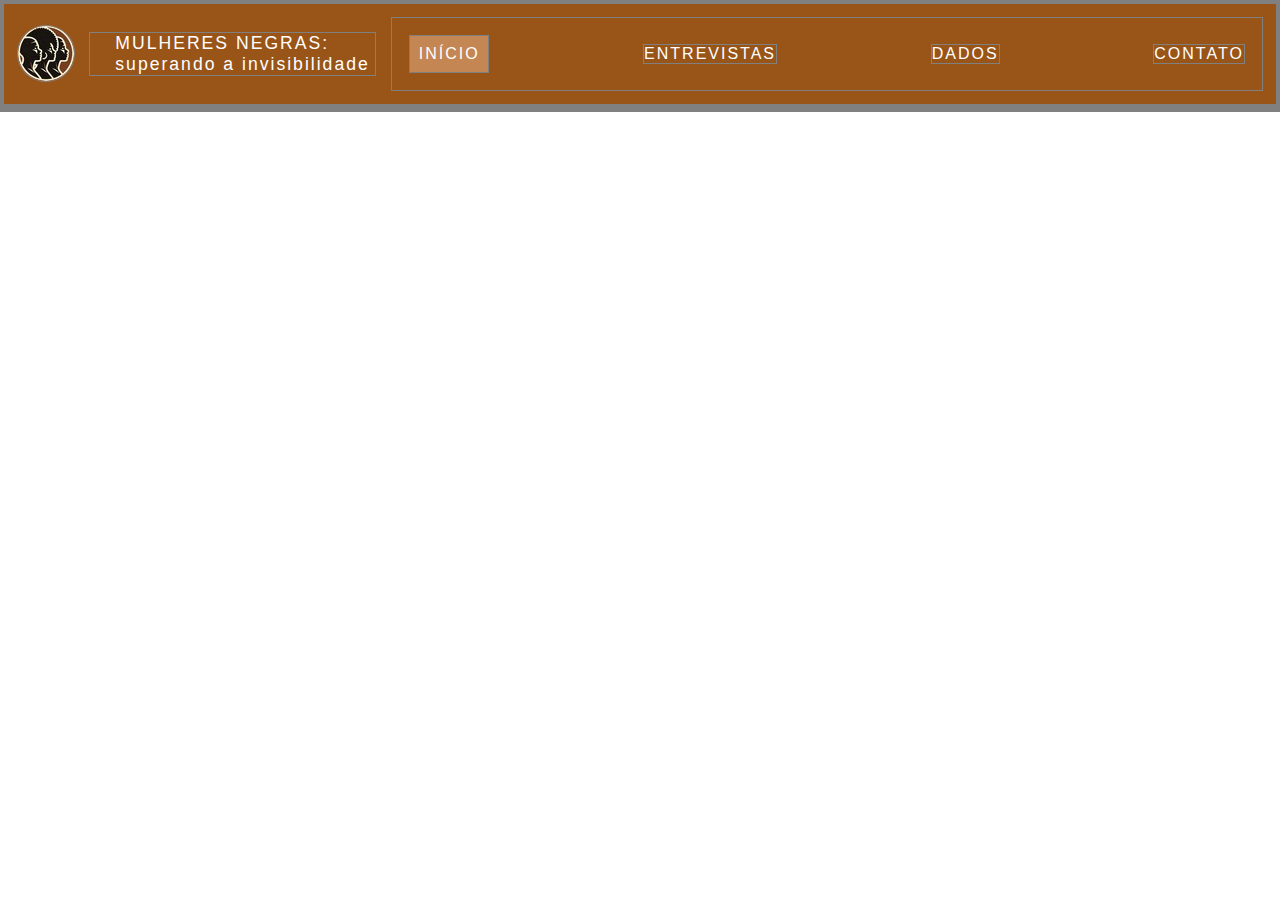
==== index.html @ 3ca7083d "cabeçalho da página" ====
<!DOCTYPE html>
<html lang="pt">
<head>
    <meta charset="UTF-8">
    <meta name="viewport" content="width=device-width, initial-scale=1.0">
    <link rel="stylesheet" href="style/index.css">
    <title>Superando a invisibilidade</title>
</head>
<body>
    <header>
    </header>

    <div id="menuOculto">
    </div>

    <main>

    </main>

    <footer>

    </footer>

    <script src="js/header.js
    "></script>
    <script src="js/index.js"></script>
    
</body>
</html>
---- style/index.css ----
* {
  border: 1px solid gray;
  box-sizing: border-box;
  margin: 0;
  padding: 0;
}

body {
  font-family: Arial, Helvetica, sans-serif;
  letter-spacing: 2px;
}

#tituloLogo {
  background-color: rgb(153, 84, 24);
  width: 100%;
  padding: 1%;
  color: rgb(255, 255, 255);
  display: flex;
  flex-direction: row;
  justify-content: space-between;
  align-items: center;
}

.linkTopo {
  text-decoration: none;
  color: white;
  margin: 2%;
}
.linkTopo:hover {
  transition: all 1s;
  background-color: rgb(196, 134, 83);
  padding: 1%;
}

#acessos {
  width: 70%;
  display: flex;
  flex-direction: row;
  justify-content: space-between;
  align-items: center;
  flex-wrap: wrap;
}

#logoTitulo {
  border-radius: 50%;
}

#titulo {
  width: 23%;
  font-size: 110%;
  padding-left: 2%;
}

#menuOculto {
  display: flex;
  flex-direction: row;
  justify-content: space-between;
  align-items: center;
  background-color: rgb(66, 42, 22);
  width: 100%;
  flex-wrap: wrap;
  display: none;
}
#menuOculto .linkTopo {
  width: 45%;
  text-align: center;
}

#hamburger {
  display: none;
  border: dashed 2px rgb(66, 42, 22);
}

@media screen and (max-width: 700px) {
  #acessos {
    display: none;
  }
  #titulo {
    width: 85%;
  }
  #hamburger {
    display: inline-block;
  }
}
#inicio {
  background-color: rgb(196, 134, 83);
  padding: 1%;
}/*# sourceMappingURL=index.css.map */
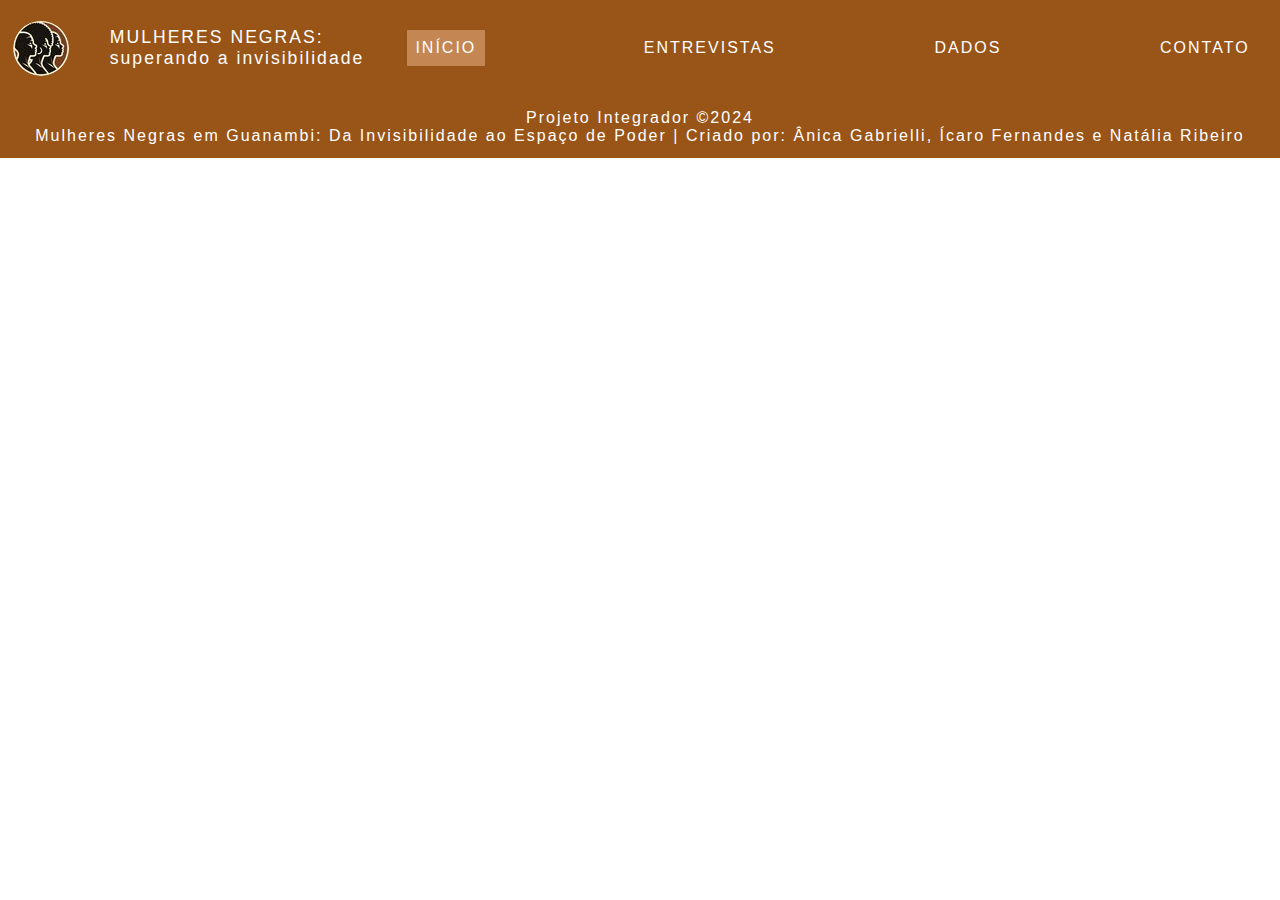
==== commit 892904c3: "footer" ====
--- a/index.html
+++ b/index.html
@@ -24,6 +24,9 @@
     <script src="js/header.js
     "></script>
     <script src="js/index.js"></script>
-    
+    <script src="js/footer.js"></script>
+
+
+
 </body>
 </html>--- a/style/index.css
+++ b/style/index.css
@@ -1,5 +1,4 @@
 * {
-  border: 1px solid gray;
   box-sizing: border-box;
   margin: 0;
   padding: 0;
@@ -82,6 +81,15 @@
     display: inline-block;
   }
 }
+footer {
+  width: 100%;
+  background-color: rgb(153, 84, 24);
+  color: rgb(255, 255, 255);
+  text-align: center;
+  padding: 1%;
+  bottom: 0;
+}
+
 #inicio {
   background-color: rgb(196, 134, 83);
   padding: 1%;
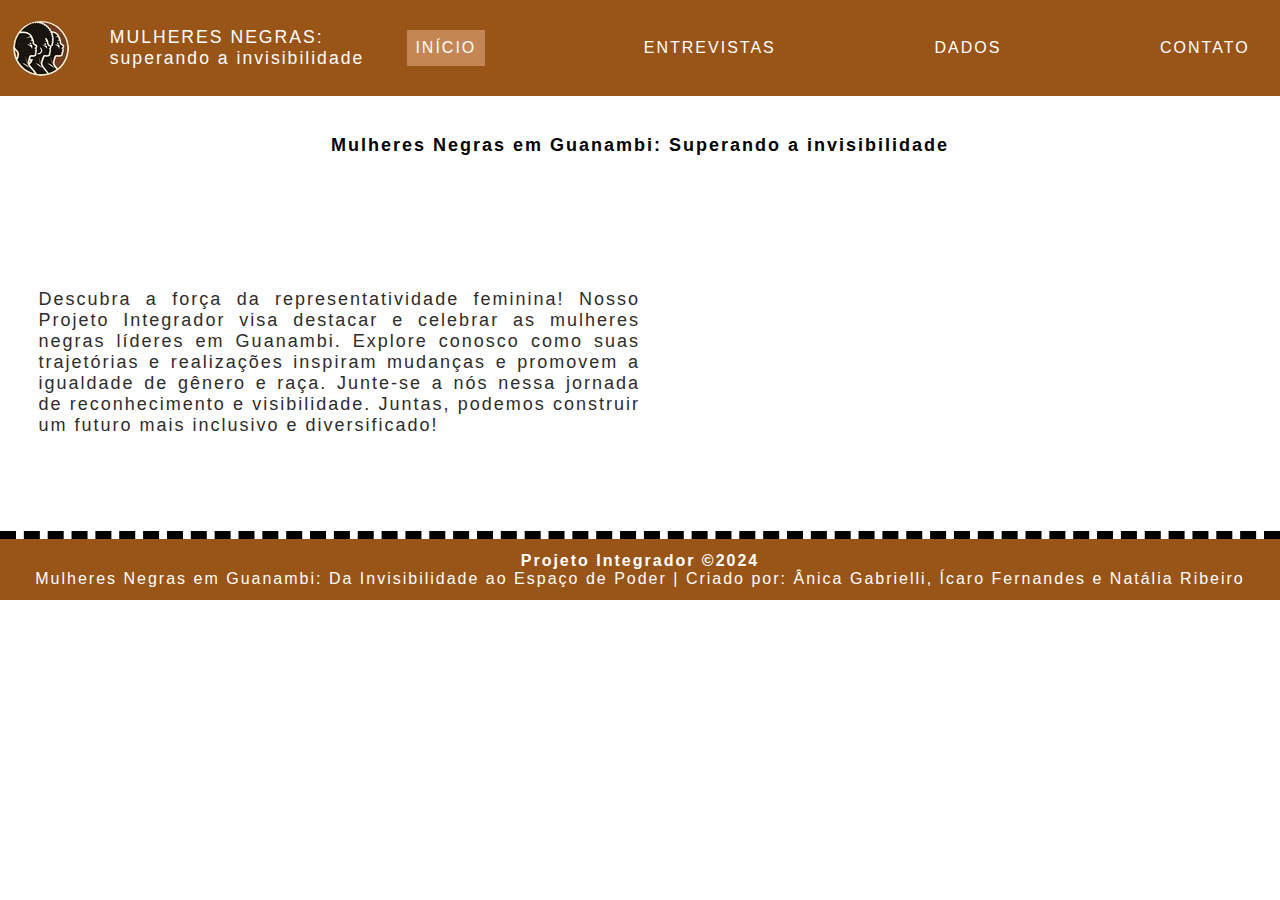
==== commit f5ed56ec: "elementos da main" ====
--- a/index.html
+++ b/index.html
@@ -4,6 +4,7 @@
     <meta charset="UTF-8">
     <meta name="viewport" content="width=device-width, initial-scale=1.0">
     <link rel="stylesheet" href="style/index.css">
+    <link rel="shortcut icon" href="./img/icone.png" >
     <title>Superando a invisibilidade</title>
 </head>
 <body>
@@ -12,7 +13,7 @@
 
     <div id="menuOculto">
     </div>
-
+    <h1>Mulheres Negras em Guanambi: Superando a invisibilidade</h1>
     <main>
 
     </main>
--- a/style/index.css
+++ b/style/index.css
@@ -75,9 +75,11 @@
     display: none;
   }
   #titulo {
+    font-size: smaller;
     width: 85%;
   }
   #hamburger {
+    margin-right: 3%;
     display: inline-block;
   }
 }
@@ -93,4 +95,42 @@
 #inicio {
   background-color: rgb(196, 134, 83);
   padding: 1%;
+}
+
+h1 {
+  text-align: center;
+  font-size: large;
+  padding: 3%;
+}
+
+main {
+  display: flex;
+  flex-direction: row;
+  justify-content: space-between;
+  align-items: center;
+  flex-wrap: wrap;
+  padding: 3%;
+  border-bottom: 8px dashed;
+}
+main #introducao {
+  font-size: 18px;
+  color: rgb(46, 44, 44);
+  text-align: justify;
+  width: 50%;
+}
+main #iframe {
+  width: 45%;
+}
+
+@media screen and (max-width: 700px) {
+  main {
+    flex-direction: column;
+  }
+  main #introducao {
+    width: 97%;
+    margin-bottom: 3%;
+  }
+  main #iframe {
+    width: 97%;
+  }
 }/*# sourceMappingURL=index.css.map */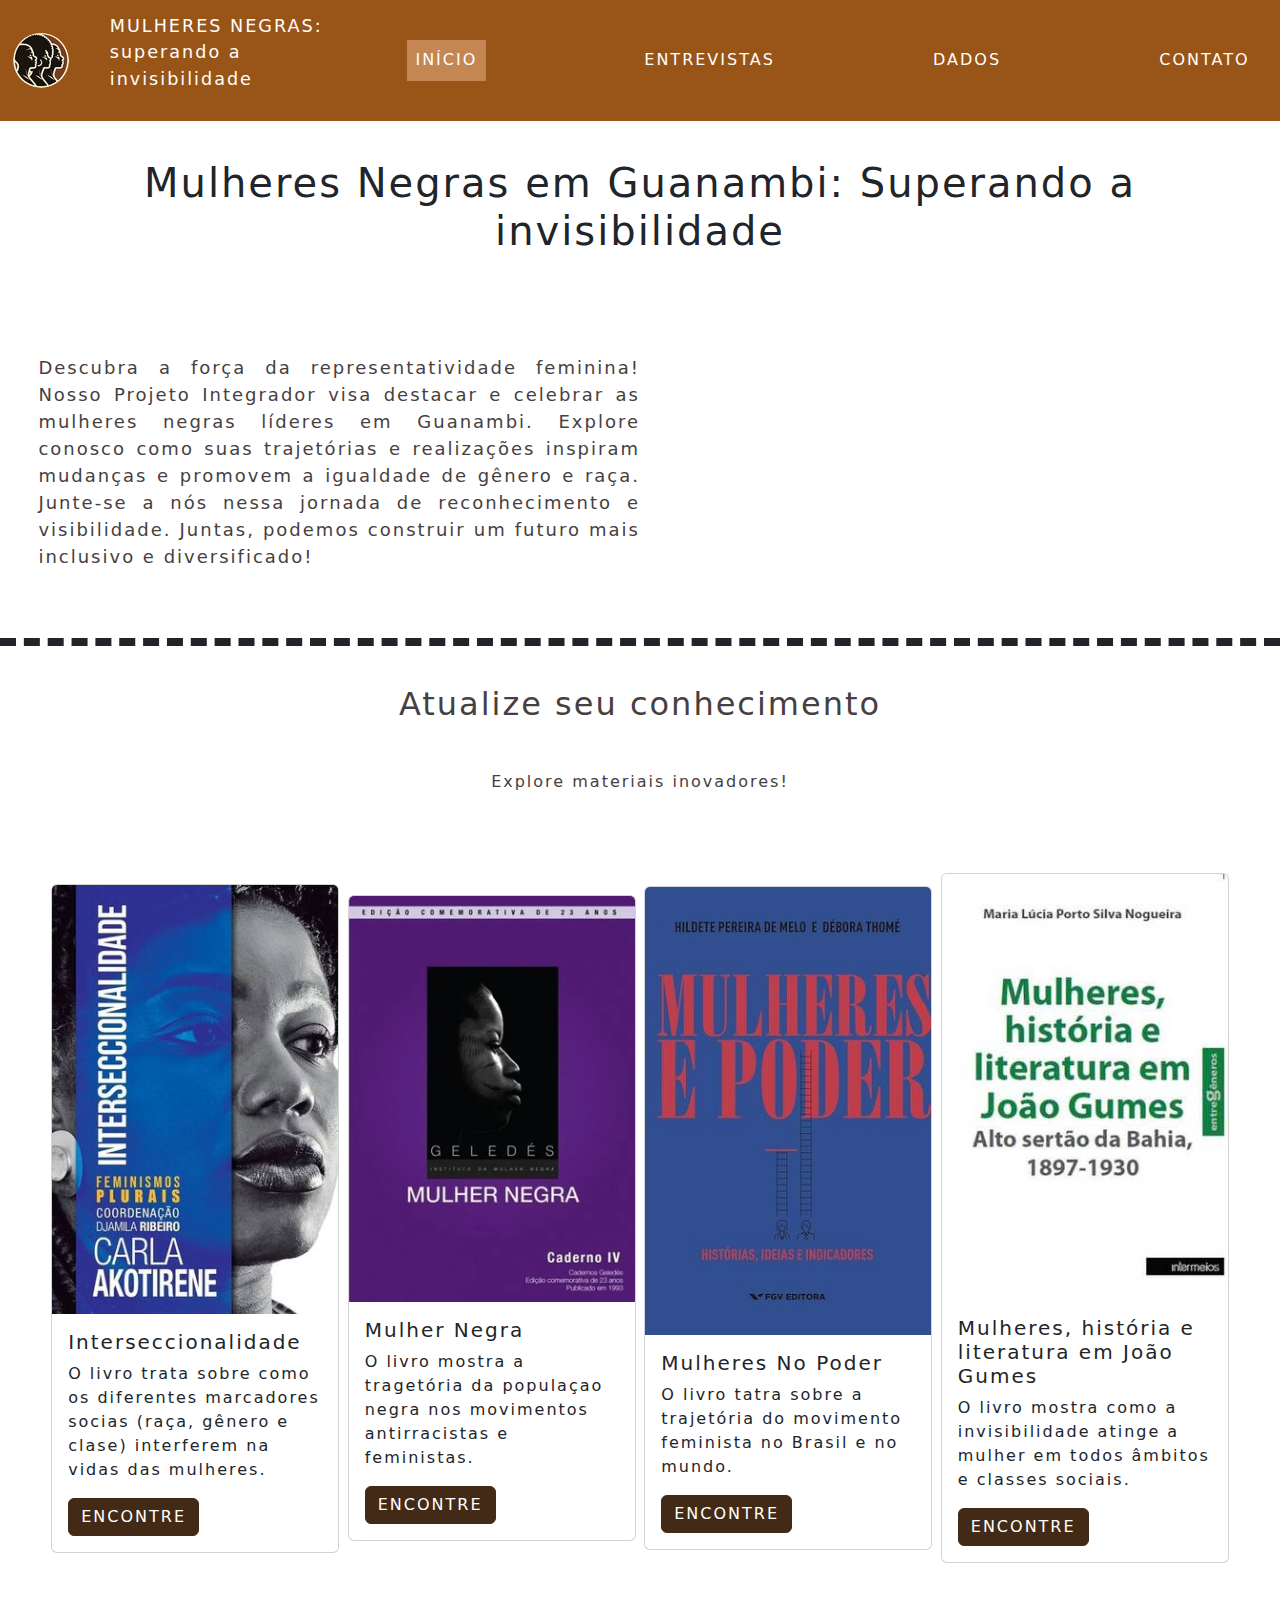
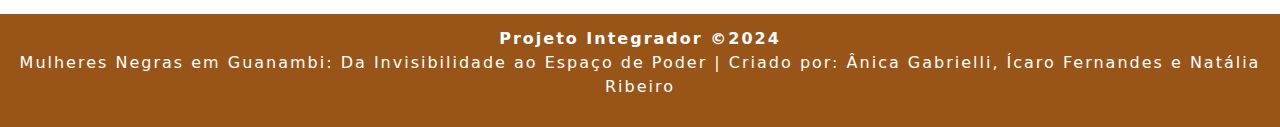
==== commit bf95e2b6: "livraria" ====
--- a/index.html
+++ b/index.html
@@ -5,6 +5,7 @@
     <meta name="viewport" content="width=device-width, initial-scale=1.0">
     <link rel="stylesheet" href="style/index.css">
     <link rel="shortcut icon" href="./img/icone.png" >
+    <link href="https://cdn.jsdelivr.net/npm/bootstrap@5.3.3/dist/css/bootstrap.min.css" rel="stylesheet">
     <title>Superando a invisibilidade</title>
 </head>
 <body>
@@ -15,9 +16,52 @@
     </div>
     <h1>Mulheres Negras em Guanambi: Superando a invisibilidade</h1>
     <main>
+    </main>
+    <section>
+        <h2>Atualize seu conhecimento</h2>
+        <p id="subtitulo">Explore materiais inovadores!</p>
+        <!-- Sessão de livros -->
 
-    </main>
+        <section id="livraria">
+            <div class="card" style="width: 18rem;">
+                <img src="./img/interseccionalidade.jpg" class="card-img-top" alt="Interseccionalidade">
+                <div class="card-body">
+                  <h5 class="card-title">Interseccionalidade</h5>
+                  <p class="card-text">O livro trata sobre como os diferentes marcadores socias (raça, gênero e clase) interferem na vidas das mulheres.</p>
+                  <a href="https://www.amazon.com.br/Interseccionalidade-Carla-Akotirene/dp/8598349690" class="btn btn-primary" id="botao">ENCONTRE</a>
+                </div>
+            </div>
+    
+            <div class="card" style="width: 18rem;">
+                <img src="./img/mulherNegra.jpg" class="card-img-top" alt="Mulher Negra">
+                <div class="card-body">
+                  <h5 class="card-title">Mulher Negra</h5>
+                  <p class="card-text">O livro mostra a tragetória da populaçao negra nos movimentos antirracistas e feministas.</p>
+                  <a href="https://www.geledes.org.br/" class="btn btn-primary" id="botao">ENCONTRE</a>
+                </div>
+            </div>
 
+            <div class="card" style="width: 18rem;">
+                <img src="./img/mulheresNoPoder.jpg" class="card-img-top" alt="Mulheres no Poder">
+                <div class="card-body">
+                  <h5 class="card-title">Mulheres No Poder</h5>
+                  <p class="card-text">O livro tatra sobre a trajetória do movimento feminista no Brasil e no mundo.</p>
+                  <a href="https://editora.fgv.br/produto/mulheres-e-poder-historias-ideias-e-indicadores-3246" class="btn btn-primary" id="botao">ENCONTRE</a>
+                </div>
+            </div>
+    
+            <div class="card" style="width: 18rem;">
+                <img src="./img/mulheresHistoriaELiteratura.jpg" class="card-img-top" alt="...">
+                <div class="card-body">
+                  <h5 class="card-title">Mulheres, história e literatura em João Gumes</h5>
+                  <p class="card-text">O livro mostra como a invisibilidade atinge a mulher em todos âmbitos e classes sociais.</p>
+                  <a href="https://www.americanas.com.br/produto/21864366/mulheres-historia-e-literatura-em-joao-gumes-alto-sertao-da-bahia-1897-1930-serie-entre-generos" class="btn btn-primary">ENCONTRE</a>
+                </div>
+            </div>
+    
+        </section>
+        
+    </section>
     <footer>
 
     </footer>
@@ -25,9 +69,7 @@
     <script src="js/header.js
     "></script>
     <script src="js/index.js"></script>
+    <script src="https://cdn.jsdelivr.net/npm/bootstrap@5.3.3/dist/js/bootstrap.bundle.min.js"></script>
     <script src="js/footer.js"></script>
-
-
-
 </body>
 </html>--- a/style/index.css
+++ b/style/index.css
@@ -114,12 +114,37 @@
 }
 main #introducao {
   font-size: 18px;
-  color: rgb(46, 44, 44);
+  color: rgb(71, 64, 64);
   text-align: justify;
   width: 50%;
 }
 main #iframe {
   width: 45%;
+}
+
+section {
+  color: rgb(71, 64, 64);
+}
+section h2 {
+  text-align: center;
+  padding: 3%;
+}
+section #subtitulo {
+  padding-bottom: 1%;
+  text-align: center;
+}
+
+#livraria {
+  display: flex;
+  flex-direction: row;
+  justify-content: space-between;
+  align-items: center;
+  flex-wrap: wrap;
+  padding: 4%;
+}
+#livraria .btn {
+  background-color: rgb(66, 42, 22);
+  border: solid 1px rgb(66, 42, 22);
 }
 
 @media screen and (max-width: 700px) {
@@ -128,9 +153,19 @@
   }
   main #introducao {
     width: 97%;
-    margin-bottom: 3%;
+    font-size: 16px;
+    margin-bottom: 30px;
   }
   main #iframe {
     width: 97%;
   }
+  #livraria {
+    display: flex;
+    flex-direction: column;
+    justify-content: space-between;
+    align-items: center;
+  }
+  #livraria .card {
+    margin-bottom: 30px;
+  }
 }/*# sourceMappingURL=index.css.map */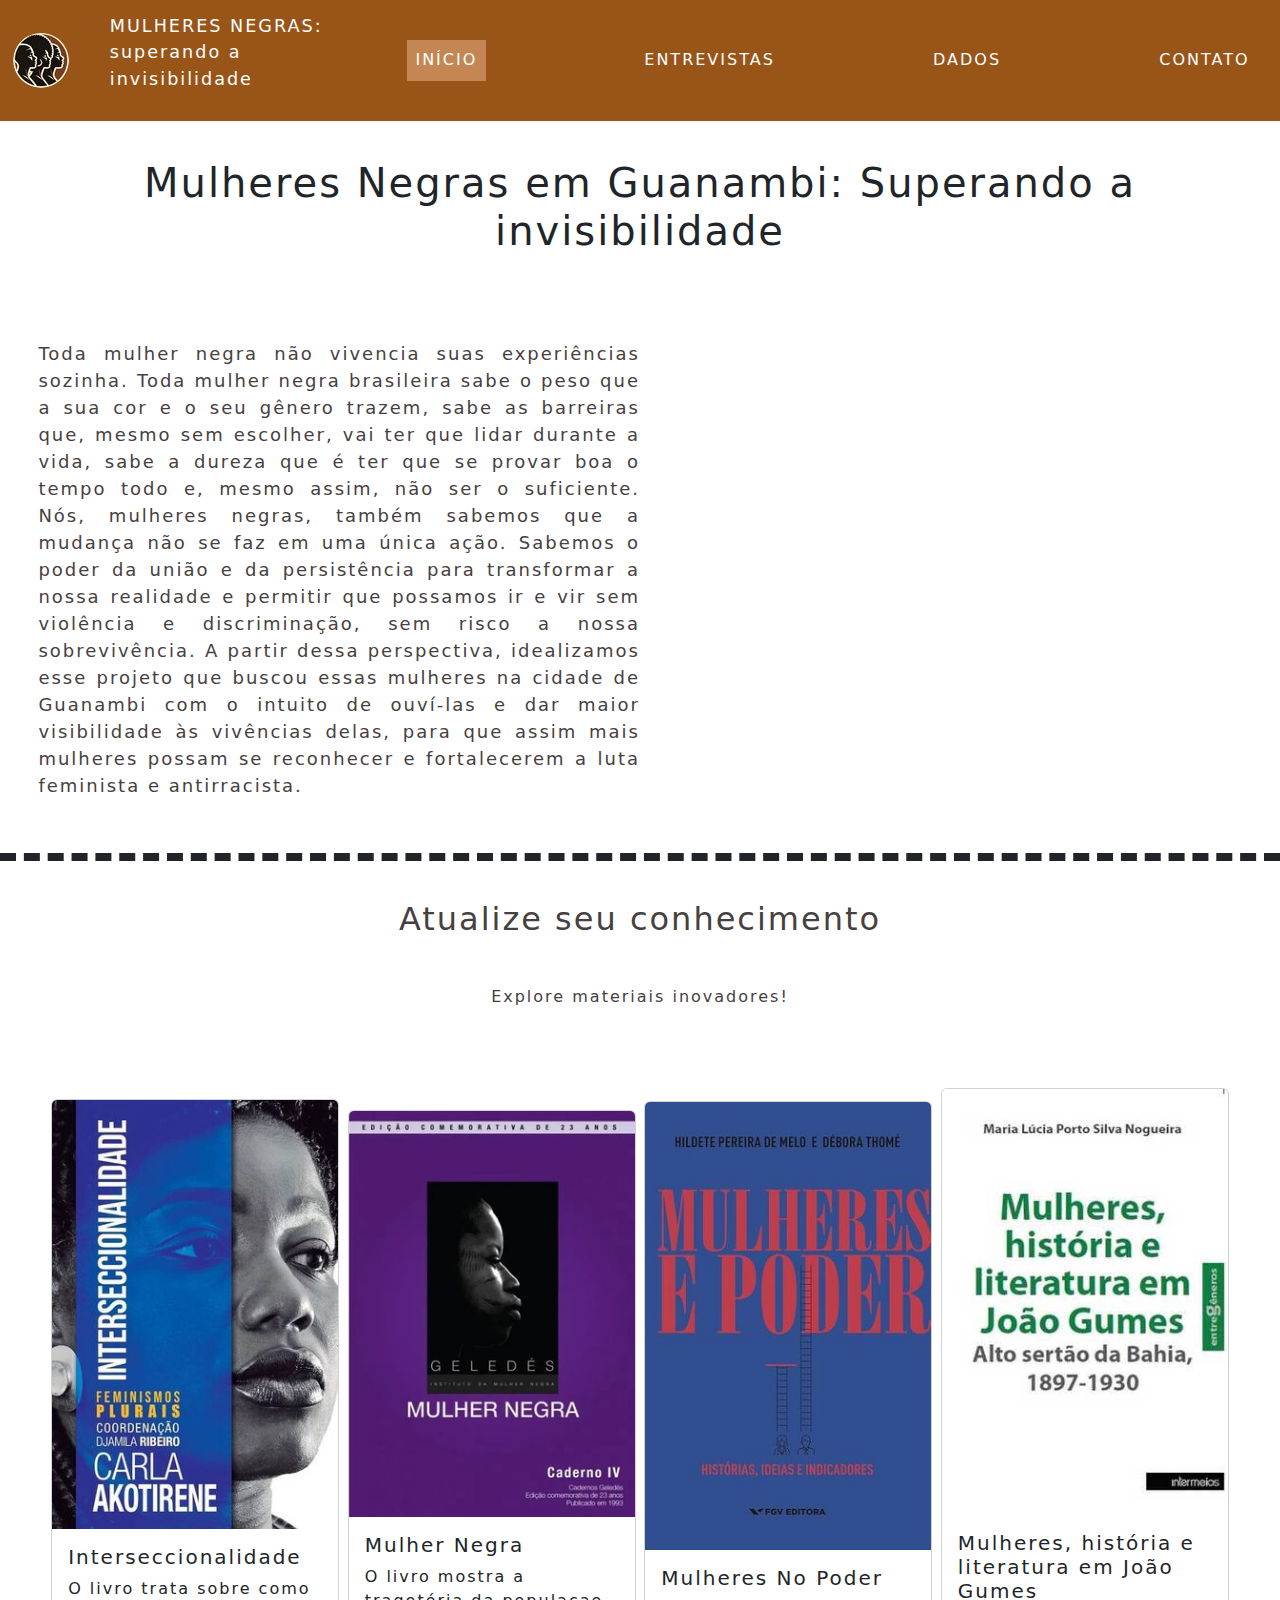
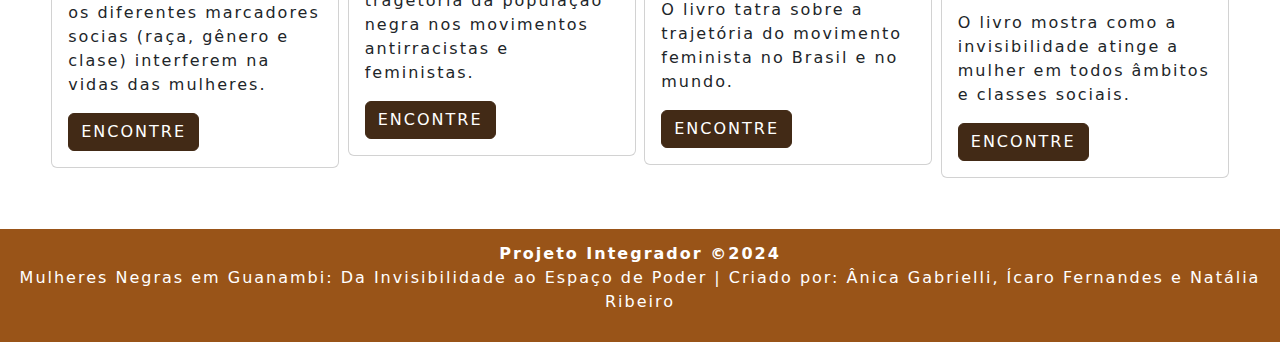
==== commit 09c1d8fb: "ajustes na página inicial" ====
--- a/index.html
+++ b/index.html
@@ -42,11 +42,11 @@
             </div>
 
             <div class="card" style="width: 18rem;">
-                <img src="./img/mulheresNoPoder.jpg" class="card-img-top" alt="Mulheres no Poder">
+                <img src="./img/mulheresNoPoder.jpg" class="card-img-top" alt="Mulheres E Poder">
                 <div class="card-body">
                   <h5 class="card-title">Mulheres No Poder</h5>
                   <p class="card-text">O livro tatra sobre a trajetória do movimento feminista no Brasil e no mundo.</p>
-                  <a href="https://editora.fgv.br/produto/mulheres-e-poder-historias-ideias-e-indicadores-3246" class="btn btn-primary" id="botao">ENCONTRE</a>
+                  <a href="https://www.magazineluiza.com.br/livro-mulheres-e-poder-fgv/p/aa1197ebg2/li/lhgr/?utm_source=bing&utm_medium=cpc&utm_campaign=bing_eco_per_ven_sho_all_sor_3p_all-products-std&partner_id=77025&utm_term=77025&msclkid=f45e2489e2081c9b432f434c24119ece&gclid=f45e2489e2081c9b432f434c24119ece&gclsrc=3p.ds" class="btn btn-primary" id="botao">ENCONTRE</a>
                 </div>
             </div>
     
--- a/style/index.css
+++ b/style/index.css
@@ -150,6 +150,7 @@
 @media screen and (max-width: 700px) {
   main {
     flex-direction: column;
+    padding-bottom: 50px;
   }
   main #introducao {
     width: 97%;
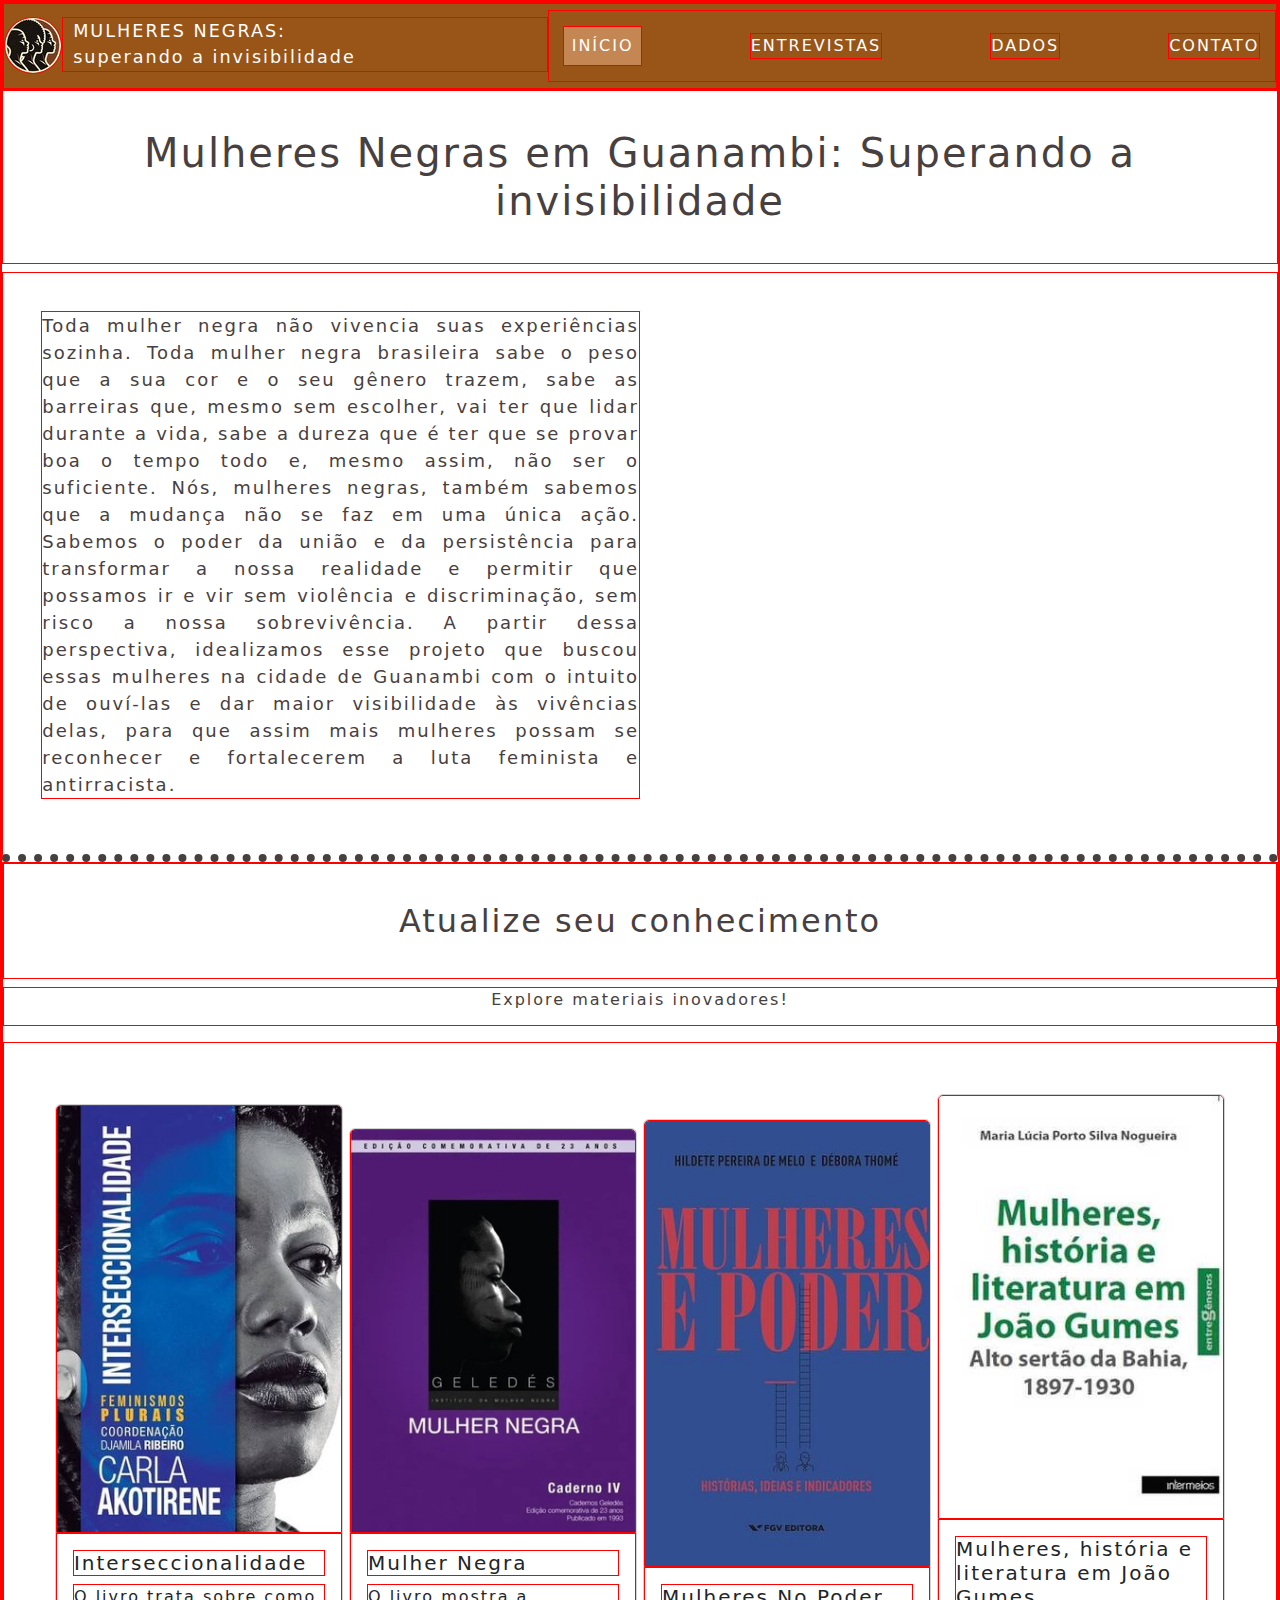
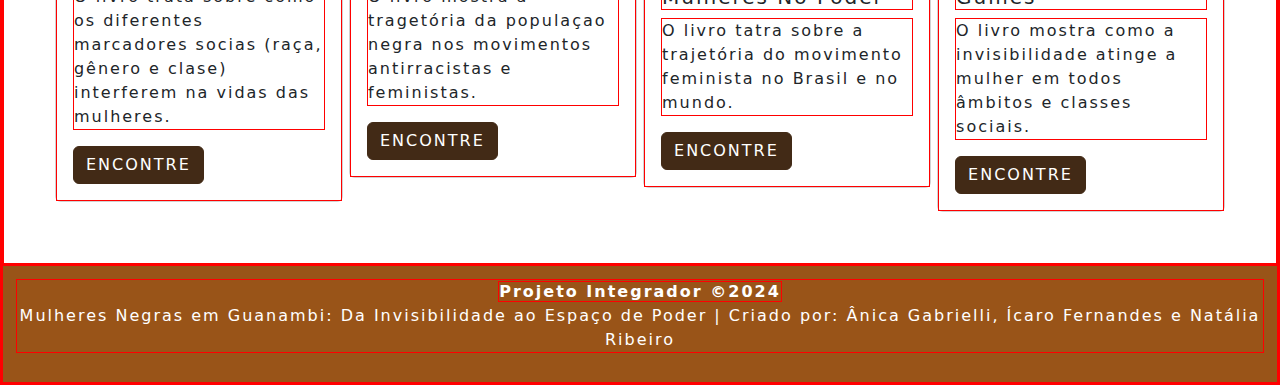
==== commit 5d49ed24: "ajustes nos dados" ====
--- a/index.html
+++ b/index.html
@@ -8,21 +8,31 @@
     <link href="https://cdn.jsdelivr.net/npm/bootstrap@5.3.3/dist/css/bootstrap.min.css" rel="stylesheet">
     <title>Superando a invisibilidade</title>
 </head>
+
 <body>
+  
     <header>
+
     </header>
 
     <div id="menuOculto">
     </div>
+
     <h1>Mulheres Negras em Guanambi: Superando a invisibilidade</h1>
+
     <main>
+
     </main>
+
     <section>
+
         <h2>Atualize seu conhecimento</h2>
         <p id="subtitulo">Explore materiais inovadores!</p>
+
         <!-- Sessão de livros -->
 
         <section id="livraria">
+
             <div class="card" style="width: 18rem;">
                 <img src="./img/interseccionalidade.jpg" class="card-img-top" alt="Interseccionalidade">
                 <div class="card-body">
@@ -62,6 +72,7 @@
         </section>
         
     </section>
+
     <footer>
 
     </footer>
@@ -71,5 +82,6 @@
     <script src="js/index.js"></script>
     <script src="https://cdn.jsdelivr.net/npm/bootstrap@5.3.3/dist/js/bootstrap.bundle.min.js"></script>
     <script src="js/footer.js"></script>
+
 </body>
 </html>--- a/style/index.css
+++ b/style/index.css
@@ -1,10 +1,12 @@
 * {
+  border: 1px solid red;
   box-sizing: border-box;
   margin: 0;
   padding: 0;
 }
 
 body {
+  color: rgb(71, 64, 64) !important;
   font-family: Arial, Helvetica, sans-serif;
   letter-spacing: 2px;
 }
@@ -12,7 +14,6 @@
 #tituloLogo {
   background-color: rgb(153, 84, 24);
   width: 100%;
-  padding: 1%;
   color: rgb(255, 255, 255);
   display: flex;
   flex-direction: row;
@@ -26,13 +27,13 @@
   margin: 2%;
 }
 .linkTopo:hover {
-  transition: all 1s;
+  transition: all 0.5s;
   background-color: rgb(196, 134, 83);
   padding: 1%;
 }
 
 #acessos {
-  width: 70%;
+  width: 60%;
   display: flex;
   flex-direction: row;
   justify-content: space-between;
@@ -45,9 +46,10 @@
 }
 
 #titulo {
-  width: 23%;
+  width: 40%;
   font-size: 110%;
-  padding-left: 2%;
+  padding-left: 0.8%;
+  margin-top: 1%;
 }
 
 #menuOculto {
@@ -77,6 +79,7 @@
   #titulo {
     font-size: smaller;
     width: 85%;
+    padding: 1%;
   }
   #hamburger {
     margin-right: 3%;
@@ -110,11 +113,10 @@
   align-items: center;
   flex-wrap: wrap;
   padding: 3%;
-  border-bottom: 8px dashed;
+  border-bottom: 8px dotted rgb(71, 64, 64);
 }
 main #introducao {
   font-size: 18px;
-  color: rgb(71, 64, 64);
   text-align: justify;
   width: 50%;
 }
@@ -122,9 +124,6 @@
   width: 45%;
 }
 
-section {
-  color: rgb(71, 64, 64);
-}
 section h2 {
   text-align: center;
   padding: 3%;
@@ -148,6 +147,9 @@
 }
 
 @media screen and (max-width: 700px) {
+  h1 {
+    padding-top: 50px;
+  }
   main {
     flex-direction: column;
     padding-bottom: 50px;
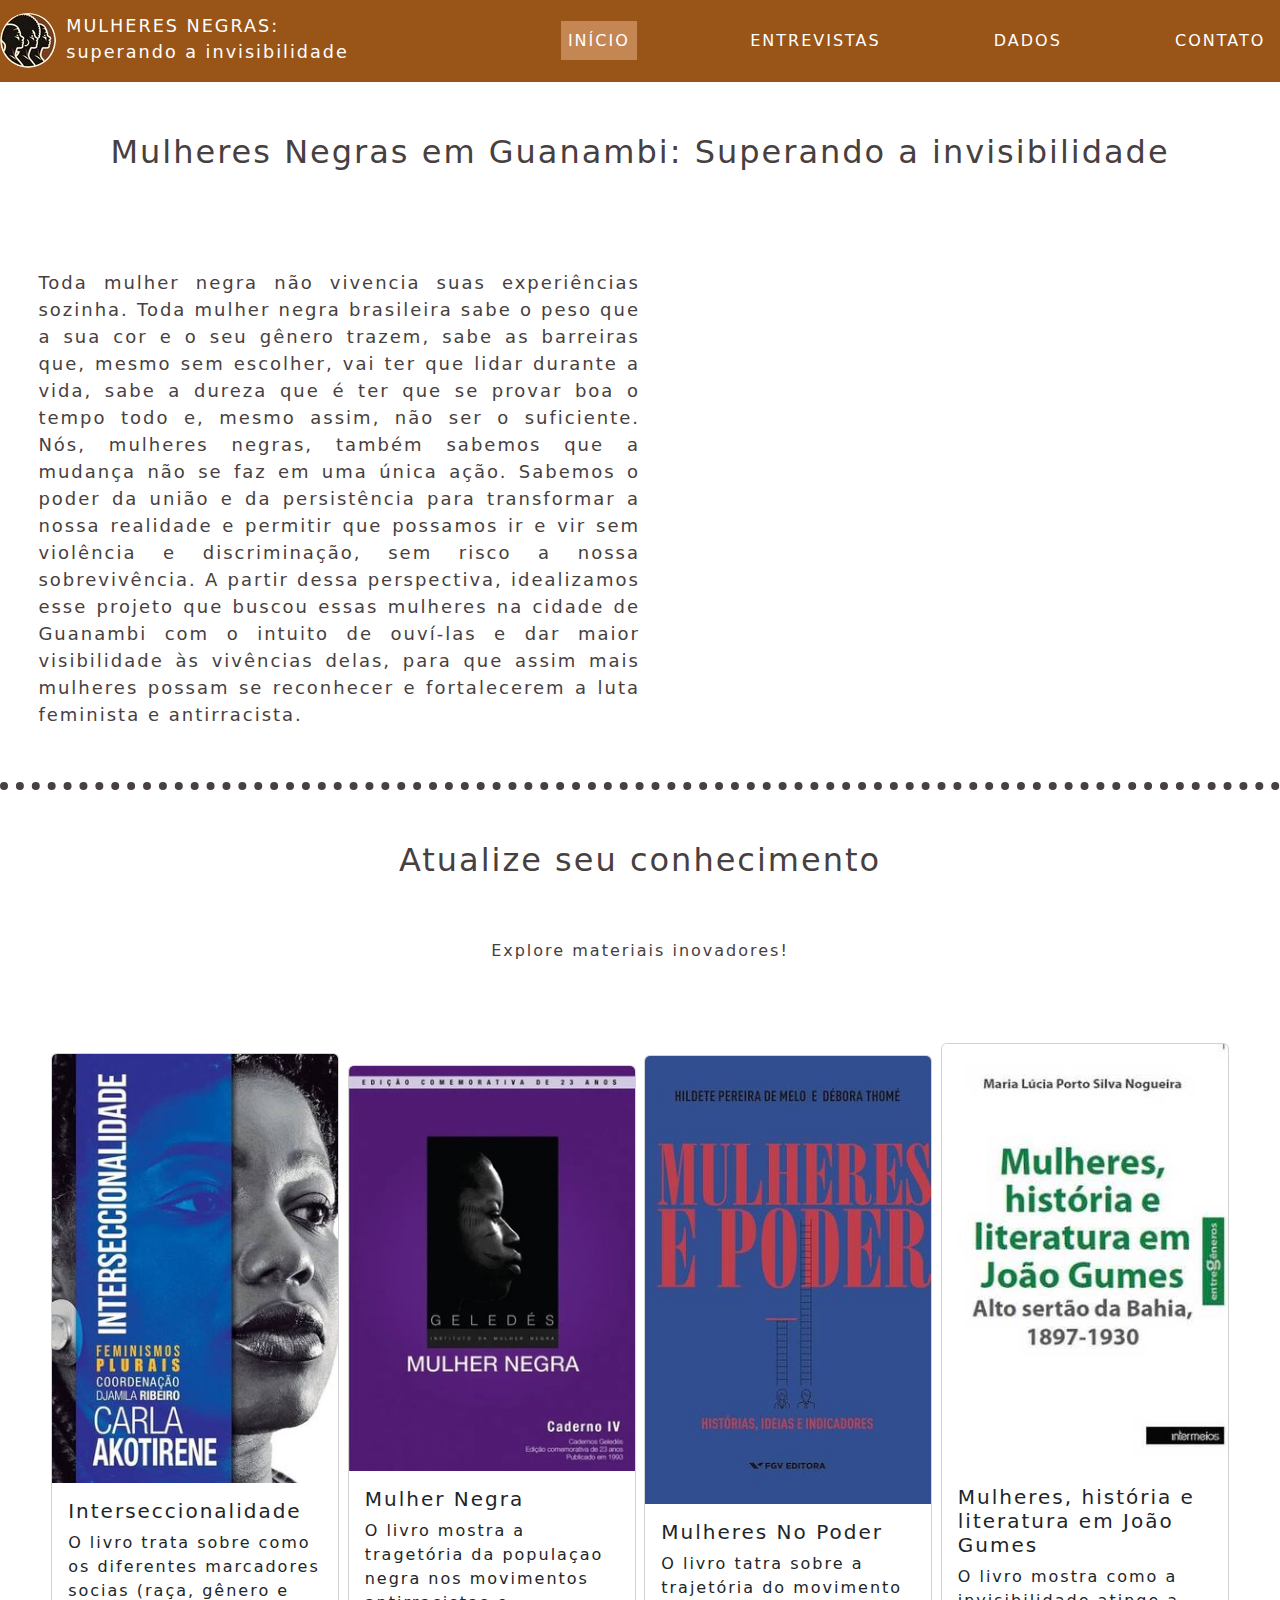
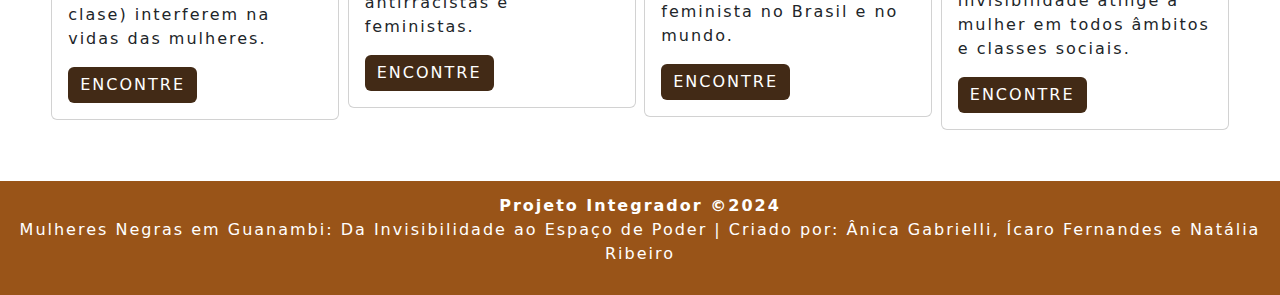
==== commit f852affe: "ajustes finais" ====
--- a/index.html
+++ b/index.html
@@ -15,10 +15,11 @@
 
     </header>
 
+    <!-- Menú oculto para responsividade -->
     <div id="menuOculto">
     </div>
 
-    <h1>Mulheres Negras em Guanambi: Superando a invisibilidade</h1>
+    <h2>Mulheres Negras em Guanambi: Superando a invisibilidade</h2>
 
     <main>
 
--- a/style/index.css
+++ b/style/index.css
@@ -1,5 +1,4 @@
 * {
-  border: 1px solid red;
   box-sizing: border-box;
   margin: 0;
   padding: 0;
@@ -79,7 +78,8 @@
   #titulo {
     font-size: smaller;
     width: 85%;
-    padding: 1%;
+    padding: 2%;
+    margin-left: 1%;
   }
   #hamburger {
     margin-right: 3%;
@@ -100,10 +100,9 @@
   padding: 1%;
 }
 
-h1 {
+h2 {
   text-align: center;
-  font-size: large;
-  padding: 3%;
+  padding: 4%;
 }
 
 main {
@@ -124,10 +123,6 @@
   width: 45%;
 }
 
-section h2 {
-  text-align: center;
-  padding: 3%;
-}
 section #subtitulo {
   padding-bottom: 1%;
   text-align: center;
@@ -143,13 +138,10 @@
 }
 #livraria .btn {
   background-color: rgb(66, 42, 22);
-  border: solid 1px rgb(66, 42, 22);
+  border: none;
 }
 
 @media screen and (max-width: 700px) {
-  h1 {
-    padding-top: 50px;
-  }
   main {
     flex-direction: column;
     padding-bottom: 50px;
@@ -160,7 +152,7 @@
     margin-bottom: 30px;
   }
   main #iframe {
-    width: 97%;
+    width: 100%;
   }
   #livraria {
     display: flex;
